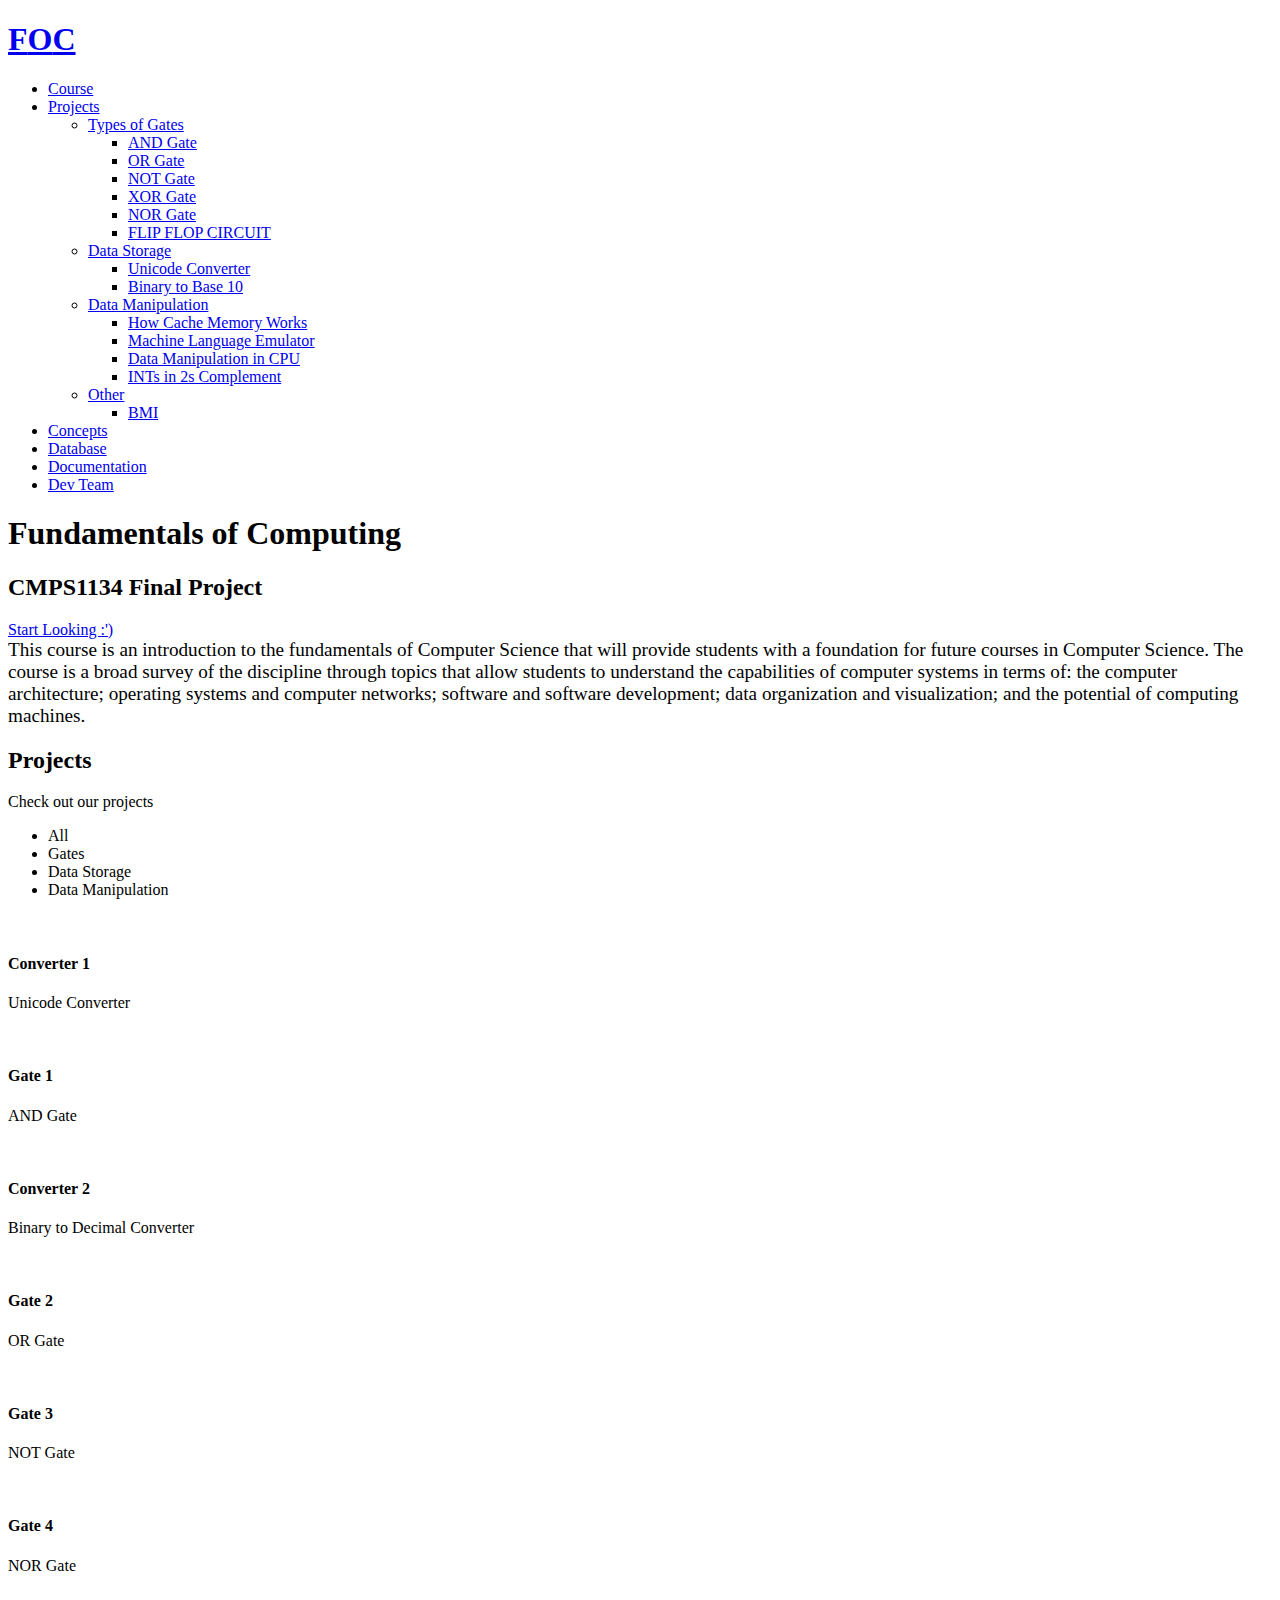
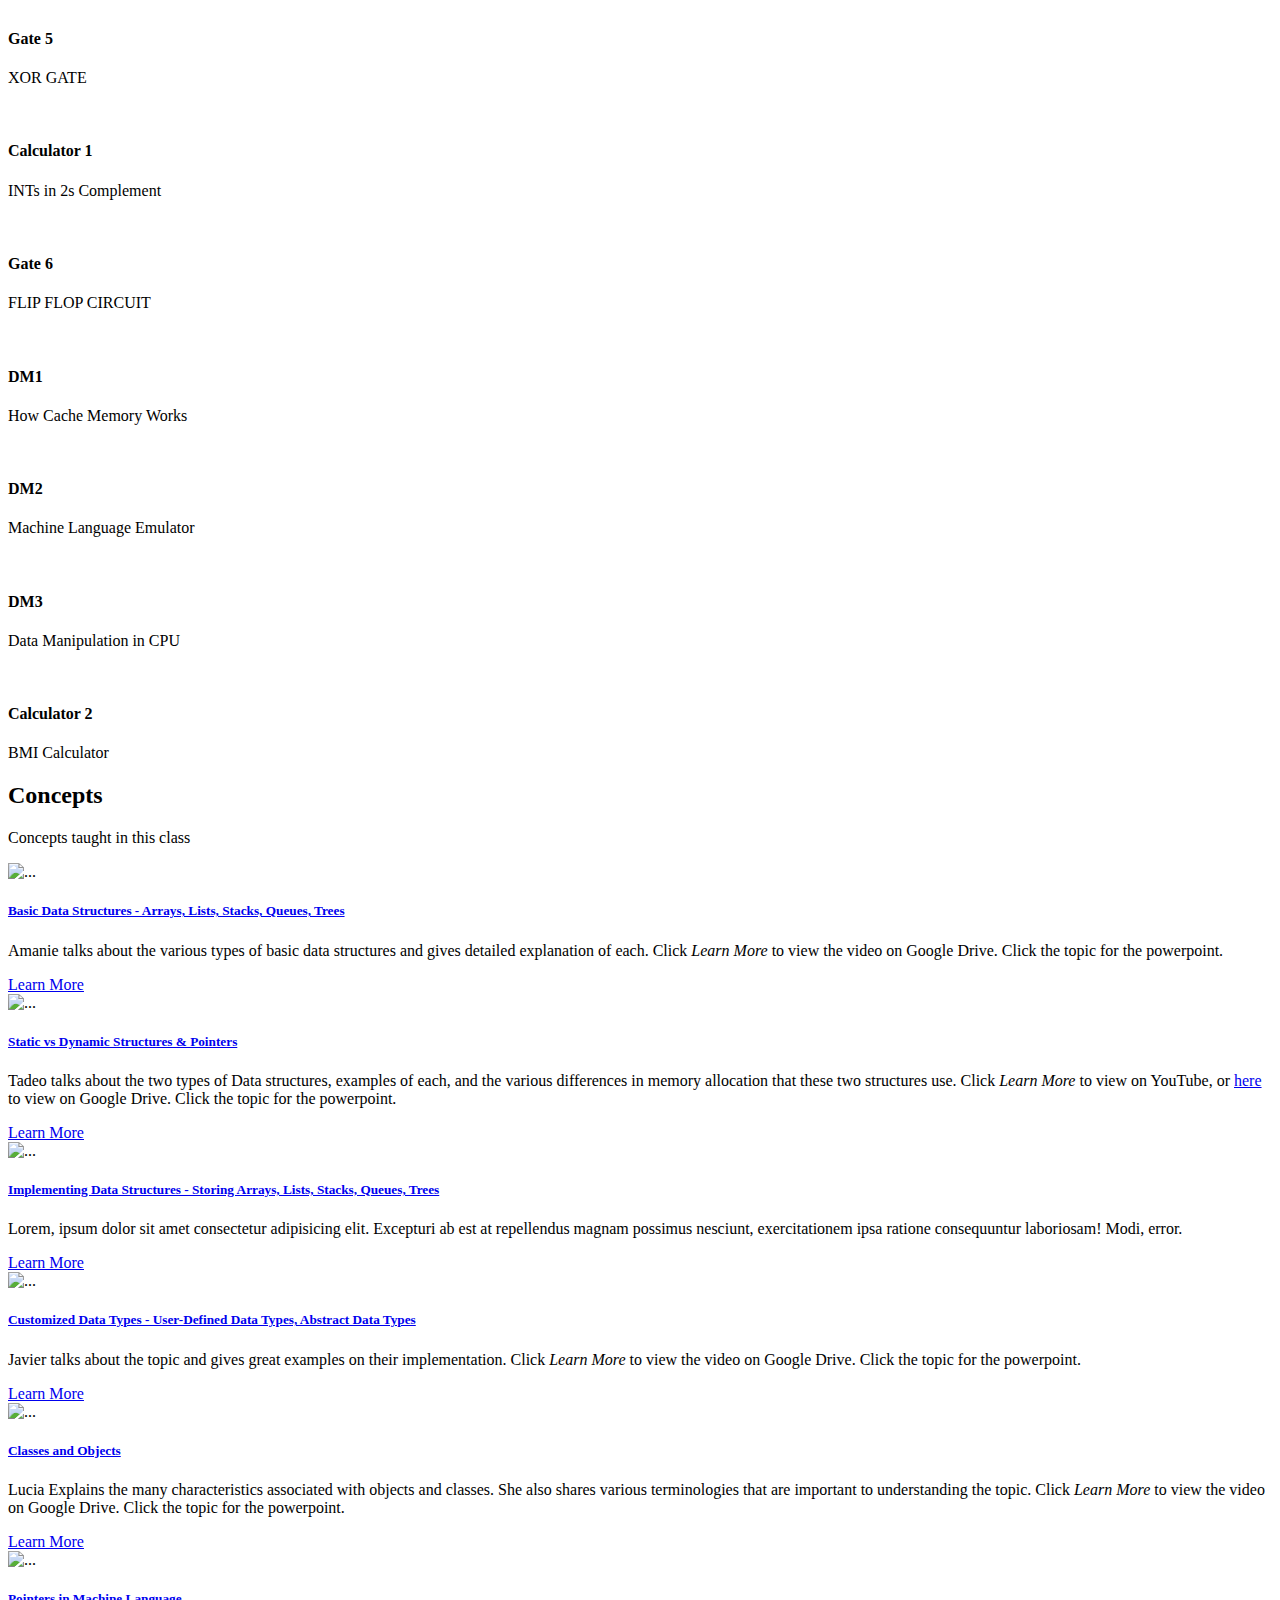
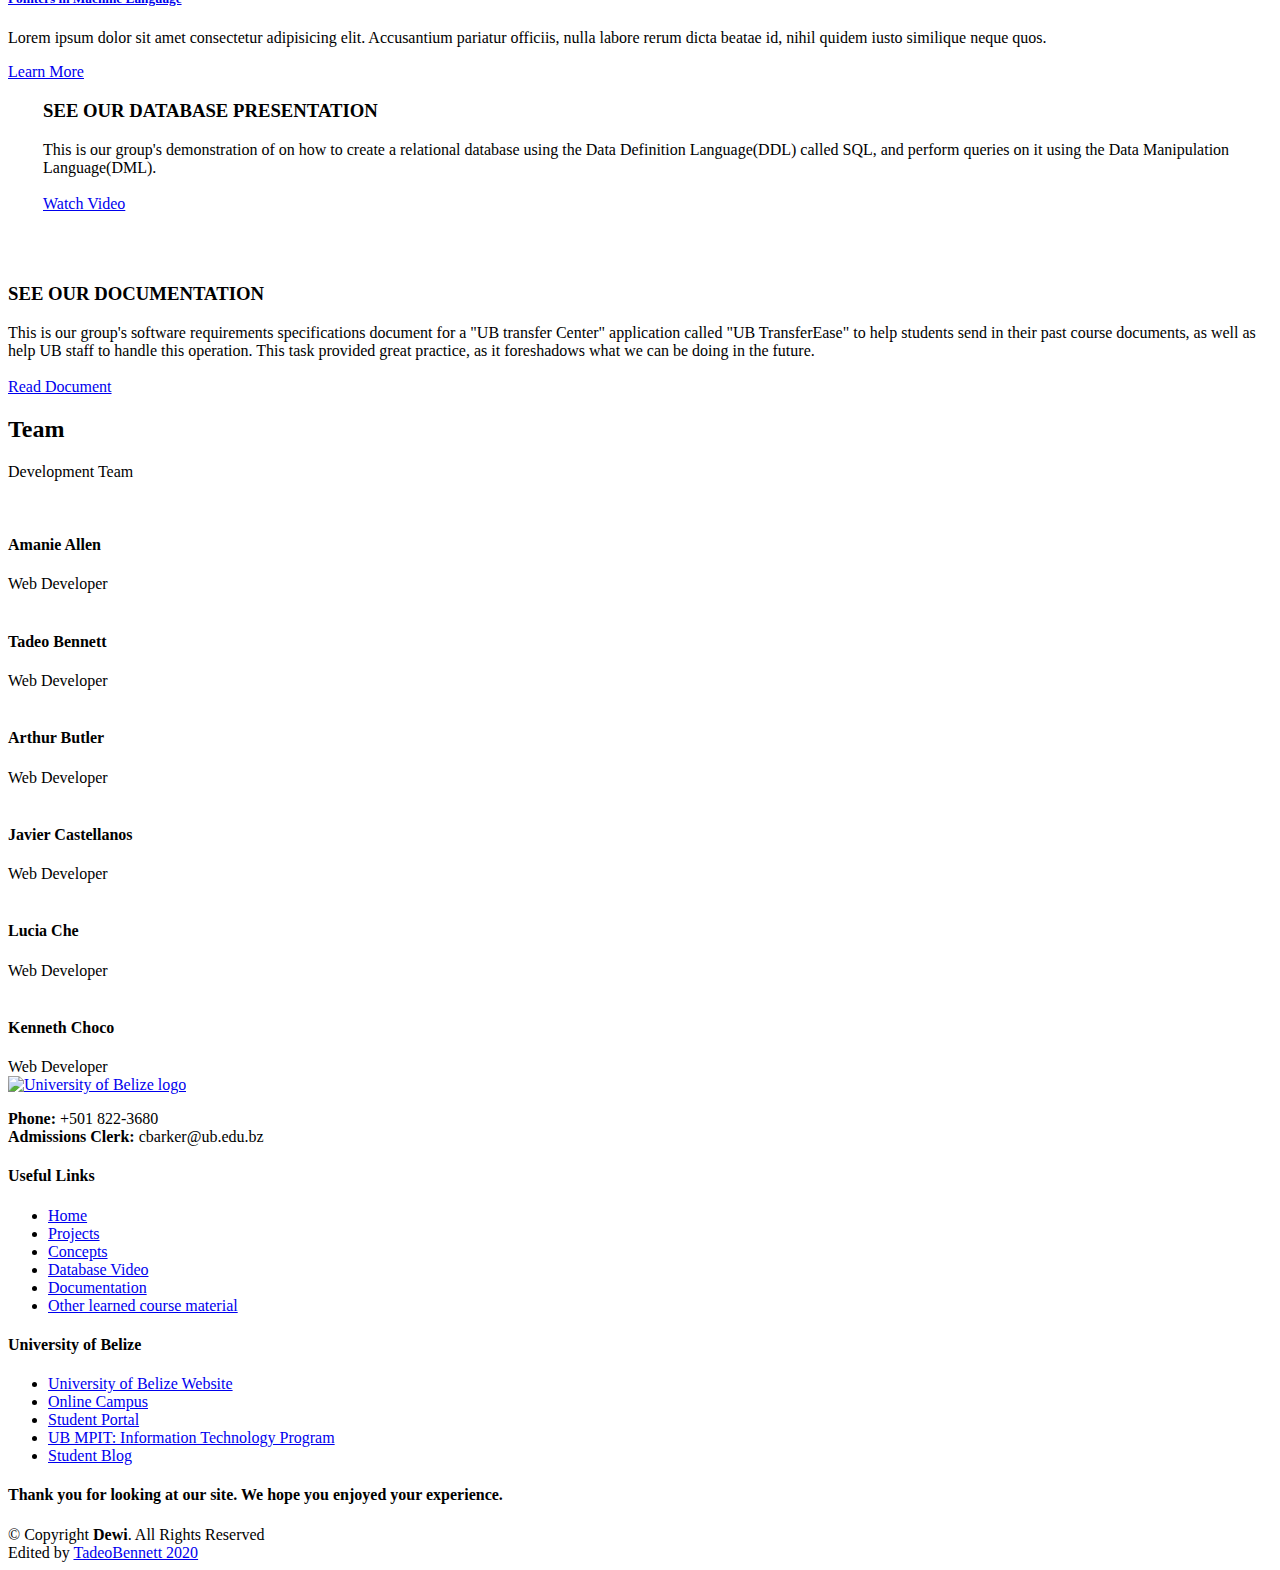
==== index.html @ c27056de "Add files via upload" ====
<!DOCTYPE html>
<html lang="en">

<head>
  <meta charset="utf-8">
  <meta content="width=device-width, initial-scale=1.0" name="viewport">

  <title>Fundamentals of Computing</title>
  <meta content="Author" name="Tadeo Bennett">
  <meta content="Fundamentals of Computing" name="school project">

  <!-- Favicons -->
  <link href="assets/img/favicon.png" rel="icon">
  <link href="assets/img/apple-touch-icon.png" rel="apple-touch-icon">

  <!-- Google Fonts -->
  <link
    href="https://fonts.googleapis.com/css?family=Open+Sans:300,300i,400,400i,600,600i,700,700i|Raleway:300,300i,400,400i,500,500i,600,600i,700,700i|Poppins:300,300i,400,400i,500,500i,600,600i,700,700i"
    rel="stylesheet">

  <!-- Vendor CSS Files -->
  <link href="assets/vendor/aos/aos.css" rel="stylesheet">
  <link href="assets/vendor/bootstrap/css/bootstrap.min.css" rel="stylesheet">
  <link href="assets/vendor/bootstrap-icons/bootstrap-icons.css" rel="stylesheet">
  <link href="assets/vendor/boxicons/css/boxicons.min.css" rel="stylesheet">
  <link href="assets/vendor/glightbox/css/glightbox.min.css" rel="stylesheet">
  <link href="assets/vendor/remixicon/remixicon.css" rel="stylesheet">
  <link href="assets/vendor/swiper/swiper-bundle.min.css" rel="stylesheet">

  <!-- Template Main CSS File -->
  <link href="assets/css/style.css" rel="stylesheet">

  <!-- =======================================================
  * Template Name: Dewi - v4.3.0
  * Template URL: https://bootstrapmade.com/dewi-free-multi-purpose-html-template/
  * Author: BootstrapMade.com
  * License: https://bootstrapmade.com/license/
  ======================================================== -->

  <style>
    html {
      scroll-behavior: smooth;
    }

    @media (max-width: 400px) {
      #hero div.d-flex {
        flex-direction: column;
      }

      #hero a>span {
        padding: 20px;
      }
    }
  </style>
</head>

<body>

  <!-- ======= Header ======= -->
  <header id="header" class="fixed-top ">
    <div class="container d-flex align-items-center justify-content-between">

      <h1 class="logo"><a href="index.html">F<span>O</span>C</a></h1>
      <!-- Uncomment below if you prefer to use an image logo -->
      <!-- <a href="index.html" class="logo"><img src="assets/img/logo.png" alt="" class="img-fluid"></a>-->

      <nav id="navbar" class="navbar">
        <ul>
          <!-- first normal nav link -->
          <li><a class="nav-link scrollto active" href="#hero">Course</a></li>

          <!-- Main Drop down link -->
          <li class="dropdown"><a href="#projects"><span>Projects</span> <i class="bi bi-chevron-down"></i></a>
            <ul>
              <!-- First Dropdown -->
              <li class="dropdown"><a href="#"><span>Types of Gates</span> <i class="bi bi-chevron-right"></i></a>
                <ul>
                  <li><a href="./projects/gates/and.html">AND Gate</a></li>
                  <li><a href="./projects/gates/or.html">OR Gate</a></li>
                  <li><a href="./projects/gates/not.html">NOT Gate</a></li>
                  <li><a href="./projects/gates/xor.html">XOR Gate</a></li>
                  <li><a href="./projects/gates/nor.html">NOR Gate</a></li>
                  <li><a href="./projects/gates/flipflopcircuit.html">FLIP FLOP CIRCUIT</a></li>
                </ul>
              </li>

              <!-- Second dropdown -->
              <li class="dropdown"><a href="#"><span>Data Storage</span> <i class="bi bi-chevron-right"></i></a>
                <ul>
                  <li><a href="./projects/Data Storage/unicode.html">Unicode Converter</a></li>
                  <li><a href="./projects/Data Storage/bin2dec.html">Binary to Base 10</a></li>
                </ul>
              </li>

              <!-- Third dropdown -->
              <li class="dropdown"><a href="#"><span>Data Manipulation</span> <i class="bi bi-chevron-right"></i></a>
                <ul>
                  <li><a href="./projects/Data Manipulation/cachememory.html">How Cache Memory Works</a></li>
                  <li><a href="./projects/Data Manipulation/mle.html">Machine Language Emulator</a></li>
                  <li><a href="./projects/Data Manipulation/dmincpu.html">Data Manipulation in CPU</a></li>
                  <li><a href="./projects/Data Manipulation/2scomplement.html">INTs in 2s Complement</a></li>
                </ul>
              </li>

              <!-- Fourth dropdown -->
              <li class="dropdown"><a href="#"><span>Other</span> <i class="bi bi-chevron-right"></i></a>
                <ul>
                  <li><a href="./projects/other/bmi.html">BMI</a></li>
                </ul>
              </li>


              <!-- Example of 1st level drop down link -->
              <!-- <li><a href="#">Data Storage</a></li> -->
            </ul>
          </li>
          <!-- End of Main drop down link -->

          <!-- normal nav link -->
          <li><a class="nav-link scrollto" href="#concepts">Concepts</a></li>
          <li><a class="nav-link scrollto" href="#database">Database</a></li>
          <li><a class="nav-link scrollto" href="#docs">Documentation</a></li>
          <li><a class="nav-link scrollto" href="#devteam">Dev Team</a></li>
          <!-- end of normal nav links -->
        </ul>
        <i class="bi bi-list mobile-nav-toggle"></i>
      </nav><!-- .navbar -->
    </div>
  </header><!-- End Header -->

  <!-- ======= Hero Section ======= -->
  <section id="hero">
    <div class="hero-container" data-aos="fade-up" data-aos-delay="150">
      <h1>Fundamentals of Computing</h1>
      <h2>CMPS1134 Final Project</h2>
      <div class="d-flex">
        <a href="#projects" class="btn-get-started scrollto">Start Looking :')</a>
        <!-- <a href="" class="glightbox btn-watch-video"><i
            class="bi bi-play-circle"></i><span>Watch Video</span></a> -->
      </div>
    </div>
  </section><!-- End Hero -->

  <main id="main">

    <section class="text-center">
      <div class="container" data-aos="fade-up" style="font-size: larger;">
        This course is an introduction to the fundamentals of Computer Science that will provide students with a foundation for future courses in Computer Science. The course is a broad survey of the discipline through topics that allow students to understand the capabilities of computer systems in terms of: the computer architecture; operating systems and computer networks; software and software development; data organization and visualization; and the potential of computing machines.
      </div>
    </section>

    <!-- ======= Portfolio/Projects Section ======= -->
    <!-- Gates are filtered as card, converters are filtered as app, other filtered as web -->
    <section id="projects" class="portfolio">
      <div class="container" data-aos="fade-up">

        <div class="section-title">
          <h2>Projects</h2>
          <p>Check out our projects</p>
        </div>

        <div class="row" data-aos="fade-up" data-aos-delay="100">
          <div class="col-lg-12 d-flex justify-content-center">
            <ul id="portfolio-flters">
              <li data-filter="*" class="filter-active">All</li>
              <li data-filter=".filter-app">Gates</li>
              <li data-filter=".filter-card">Data Storage</li>
              <li data-filter=".filter-web">Data Manipulation</li>
            </ul>
          </div>
        </div>

        <div class="row portfolio-container" data-aos="fade-up" data-aos-delay="200">

          <div class="col-lg-4 col-md-6 portfolio-item filter-card">
            <img src="./assets/img/projects/other/unicode.png" class="img-fluid" alt="">
            <div class="portfolio-info">
              <h4>Converter 1</h4>
              <p>Unicode Converter</p>
              <!-- <a href="assets/img/portfolio/portfolio-1.jpg" data-gallery="portfolioGallery" class="portfolio-lightbox preview-link" title="App 1"><i class="bx bx-plus"></i></a> -->
              <a href="./projects/Data Storage/unicode.html" class="details-link" title="More Details"><i
                  class="bi bi-eye-fill"></i></a>
            </div>
          </div>

          <div class="col-lg-4 col-md-6 portfolio-item filter-app">
            <img src="./assets/img/projects/other/and.png" class="img-fluid" alt="">
            <div class="portfolio-info">
              <h4>Gate 1</h4>
              <p>AND Gate</p>
              <!-- <a href="assets/img/portfolio/portfolio-4.jpg" data-gallery="portfolioGallery" class="portfolio-lightbox preview-link" title="Card 2"><i class="bx bx-plus"></i></a> -->
              <a href="./projects/gates/and.html" class="details-link" title="More Details"><i
                  class="bi bi-eye-fill"></i></a>
            </div>
          </div>

          <div class="col-lg-4 col-md-6 portfolio-item filter-card">
            <img src="./assets/img/projects/other/binary-to-decimal.jpg" class="img-fluid" alt="">
            <div class="portfolio-info">
              <h4>Converter 2</h4>
              <p>Binary to Decimal Converter</p>
              <!-- <a href="assets/img/portfolio/portfolio-3.jpg" data-gallery="portfolioGallery" class="portfolio-lightbox preview-link" title="App 2"><i class="bx bx-plus"></i></a> -->
              <a href="./projects/Data Storage/bin2dec.html" class="details-link" title="More Details"><i
                  class="bi bi-eye-fill"></i></a>
            </div>
          </div>

          <div class="col-lg-4 col-md-6 portfolio-item filter-app">
            <img src="./assets/img/projects/other/or.jpg" class="img-fluid" alt="">
            <div class="portfolio-info">
              <h4>Gate 2</h4>
              <p>OR Gate</p>
              <!-- <a href="assets/img/portfolio/portfolio-4.jpg" data-gallery="portfolioGallery" class="portfolio-lightbox preview-link" title="Card 2"><i class="bx bx-plus"></i></a> -->
              <a href="./projects/gates/or.html" class="details-link" title="More Details"><i
                  class="bi bi-eye-fill"></i></a>
            </div>
          </div>

          <div class="col-lg-4 col-md-6 portfolio-item filter-app">
            <img src="./assets/img/projects/other/not.png" class="img-fluid" alt="">
            <div class="portfolio-info">
              <h4>Gate 3</h4>
              <p>NOT Gate</p>
              <!-- <a href="assets/img/portfolio/portfolio-4.jpg" data-gallery="portfolioGallery" class="portfolio-lightbox preview-link" title="Card 2"><i class="bx bx-plus"></i></a> -->
              <a href="./projects/gates/not.html" class="details-link" title="More Details"><i
                  class="bi bi-eye-fill"></i></a>
            </div>
          </div>

          <div class="col-lg-4 col-md-6 portfolio-item filter-app">
            <img src="./assets/img/projects/other/nor.png" class="img-fluid" alt="">
            <div class="portfolio-info">
              <h4>Gate 4</h4>
              <p>NOR Gate</p>
              <!-- <a href="assets/img/portfolio/portfolio-7.jpg" data-gallery="portfolioGallery" class="portfolio-lightbox preview-link" title="Card 1"><i class="bx bx-plus"></i></a> -->
              <a href="./projects/gates/nor.html" class="details-link" title="More Details"><i
                  class="bi bi-eye-fill"></i></a>
            </div>
          </div>

          <div class="col-lg-4 col-md-6 portfolio-item filter-app">
            <img src="./assets/img/projects/other/xor.jpg" class="img-fluid" alt="">
            <div class="portfolio-info">
              <h4>Gate 5</h4>
              <p>XOR GATE</p>
              <!-- <a href="assets/img/portfolio/portfolio-8.jpg" data-gallery="portfolioGallery" class="portfolio-lightbox preview-link" title="Card 3"><i class="bx bx-plus"></i></a> -->
              <a href="./projects/gates/xor.html" class="details-link" title="More Details"><i
                  class="bi bi-eye-fill"></i></a>
            </div>
          </div>

          <div class="col-lg-4 col-md-6 portfolio-item filter-card">
            <img src="./assets/img/projects/other/twoscomp.png" class="img-fluid" alt="">
            <div class="portfolio-info">
              <h4>Calculator 1</h4>
              <p>INTs in 2s Complement</p>
              <!-- <a href="assets/img/portfolio/portfolio-7.jpg" data-gallery="portfolioGallery" class="portfolio-lightbox preview-link" title="Card 1"><i class="bx bx-plus"></i></a> -->
              <a href="./projects/Data Manipulation/2scomplement.html" class="details-link" title="More Details"><i
                  class="bi bi-eye-fill"></i></a>
            </div>
          </div>

          <div class="col-lg-4 col-md-6 portfolio-item filter-app">
            <img src="./assets/img/projects/other/flipflop.PNG" class="img-fluid" alt="">
            <div class="portfolio-info">
              <h4>Gate 6</h4>
              <p>FLIP FLOP CIRCUIT</p>
              <!-- <a href="assets/img/portfolio/portfolio-8.jpg" data-gallery="portfolioGallery" class="portfolio-lightbox preview-link" title="Card 3"><i class="bx bx-plus"></i></a> -->
              <a href="./projects/gates/flipflopcircuit.html" class="details-link" title="More Details"><i
                  class="bi bi-eye-fill"></i></a>
            </div>
          </div>

          <div class="col-lg-4 col-md-6 portfolio-item filter-web">
            <img src="./assets/img/projects/other/cachememory.jpg" class="img-fluid" alt="">
            <div class="portfolio-info">
              <h4>DM1</h4>
              <p>How Cache Memory Works</p>
              <!-- <a href="assets/img/portfolio/portfolio-8.jpg" data-gallery="portfolioGallery" class="portfolio-lightbox preview-link" title="Card 3"><i class="bx bx-plus"></i></a> -->
              <a href="./projects/Data Manipulation/cachememory.html" class="details-link" title="More Details"><i
                  class="bi bi-eye-fill"></i></a>
            </div>
          </div>

          <div class="col-lg-4 col-md-6 portfolio-item filter-web">
            <img src="./assets/img/projects/other/mle.gif" class="img-fluid" alt="">
            <div class="portfolio-info">
              <h4>DM2</h4>
              <p>Machine Language Emulator</p>
              <!-- <a href="assets/img/portfolio/portfolio-8.jpg" data-gallery="portfolioGallery" class="portfolio-lightbox preview-link" title="Card 3"><i class="bx bx-plus"></i></a> -->
              <a href="./projects/Data Manipulation/mle.html" class="details-link" title="More Details"><i
                  class="bi bi-eye-fill"></i></a>
            </div>
          </div>

          <div class="col-lg-4 col-md-6 portfolio-item filter-web">
            <img src="./assets/img/projects/other/data-manipulation.jpg" class="img-fluid" alt="">
            <div class="portfolio-info">
              <h4>DM3</h4>
              <p>Data Manipulation in CPU</p>
              <!-- <a href="assets/img/portfolio/portfolio-8.jpg" data-gallery="portfolioGallery" class="portfolio-lightbox preview-link" title="Card 3"><i class="bx bx-plus"></i></a> -->
              <a href="./projects/Data Manipulation/dmincpu.html" class="details-link" title="More Details"><i
                  class="bi bi-eye-fill"></i></a>
            </div>
          </div>

          <div class="col-lg-4 col-md-6 portfolio-item filter-web">
            <img src="./assets/img/projects/other/bmi.jpg" class="img-fluid" alt="">
            <div class="portfolio-info">
              <h4>Calculator 2</h4>
              <p>BMI Calculator<p>
                <!-- <a href="assets/img/portfolio/portfolio-8.jpg" data-gallery="portfolioGallery" class="portfolio-lightbox preview-link" title="Card 3"><i class="bx bx-plus"></i></a> -->
                <a href="./projects/other/bmi.html" class="details-link" title="More Details"><i
                    class="bi bi-eye-fill"></i></a>
            </div>
          </div>



        </div>
      </div>
    </section><!-- End Portfolio/Projects Section -->






    <!-- ======= About Boxes/Concepts Section ======= -->
    <section id="concepts" class="about-boxes">
      <div class="container" data-aos="fade-up">
        <div class="section-title">
          <h2>Concepts</h2>
          <p>Concepts taught in this class</p>
        </div>
        <div class="row">

          <div class="col-lg-4 col-md-6 d-flex align-items-stretch" data-aos="fade-up" data-aos-delay="200">
            <div class="card">
              <img src="assets/img/concepts/concept1.jpg" class="card-img-top" alt="...">
              <div class="card-icon">
                <i class="bi bi-cpu"></i>
              </div>
              <div class="card-body">
                <h5 class="card-title"><a
                    href="https://docs.google.com/presentation/d/1wSepNl1xxP7k6uO9N_6wisMuSWKG9IBdBklT_4gtvoY/edit?usp=sharing"
                    target="_blank">Basic Data Structures - Arrays, Lists, Stacks, Queues, Trees</a></h5>
                <p class="card-text">Amanie talks about the various types of basic data structures and gives detailed explanation of each. Click <i>Learn More</i> to view the video on Google Drive. Click the topic for the powerpoint. </p>
                <a href="https://drive.google.com/file/d/1WSDxyaMfGiKgOmWhuAwV-CiSwqcdI9YP/view?usp=sharing" target="_blank">Learn More</a>
              </div>
            </div>
          </div>

          <div class="col-lg-4 col-md-6 d-flex align-items-stretch" data-aos="fade-up" data-aos-delay="100">
            <div class="card">
              <img src="assets/img/concepts/concept2.jpg" class="card-img-top" alt="...">
              <div class="card-icon">
                <i class="bi bi-cpu-fill"></i>
              </div>
              <div class="card-body">
                <h5 class="card-title"><a href="https://docs.google.com/presentation/d/17fmJ986QsvLoAv_D0j0AqiR0T8kHr7wSppS6KnVgIAA/edit?usp=sharing" target="_blank">Static vs Dynamic Structures & Pointers</a></h5>
                <p class="card-text">Tadeo talks about the two types of Data structures, examples of each, and the various differences
                  in memory allocation that these two structures use. Click <i>Learn More</i> to view on YouTube,
                  or <a href="https://drive.google.com/file/d/12EfCgnfMJz61nQt0QD5IeKjXjHrvpwbv/view?usp=sharing"
                    target="_blank">here</a> to view on Google Drive. Click the topic for the powerpoint.</p>
                <a href="https://youtu.be/GxWiuOogYwU" target="_blank">Learn More</a>                
              </div>
            </div>
          </div>

          <div class="col-lg-4 col-md-6 d-flex align-items-stretch" data-aos="fade-up" data-aos-delay="300">
            <div class="card">
              <img src="assets/img/concepts/concept3.jpg" class="card-img-top" alt="...">
              <div class="card-icon">
                <i class="bi bi-cpu"></i>
              </div>
              <div class="card-body">
                <h5 class="card-title"><a href="#">Implementing Data Structures - Storing Arrays, Lists, Stacks, Queues,
                    Trees</a></h5>
                <p class="card-text">Lorem, ipsum dolor sit amet consectetur adipisicing elit. Excepturi ab est at
                  repellendus magnam possimus nesciunt, exercitationem ipsa ratione consequuntur laboriosam! Modi,
                  error.</p>
                <a href="#">Learn More</a>
              </div>
            </div>
          </div>

          <div class="col-lg-4 col-md-6 d-flex align-items-stretch" data-aos="fade-up" data-aos-delay="200">
            <div class="card">
              <img src="assets/img/concepts/concept4.jpg" class="card-img-top" alt="...">
              <div class="card-icon">
                <i class="bi bi-cpu-fill"></i>
              </div>
              <div class="card-body">
                <h5 class="card-title"><a href="https://docs.google.com/presentation/d/1xnpgvdO7JWV8NbHiRIGKnHi3ej0WWc1rrrj2hKKARu0/edit#slide=id.p" target="_blank">Customized Data Types - User-Defined Data Types, Abstract Data
                    Types</a></h5>
                <p class="card-text">Javier talks about the topic and gives great examples on their implementation. Click <i>Learn More</i> to view the video on Google Drive. Click the topic for the powerpoint.</p>
                <a href="https://drive.google.com/file/d/18B1mSCNCFHmXXIf4YxHSyZ7u4WE3UXLG/view" target="_blank">Learn More</a>
              </div>
            </div>
          </div>

          <div class="col-lg-4 col-md-6 d-flex align-items-stretch" data-aos="fade-up" data-aos-delay="300">
            <div class="card">
              <img src="assets/img/concepts/concept5.jpg" class="card-img-top" alt="...">
              <div class="card-icon">
                <i class="bi bi-cpu"></i>
              </div>
              <div class="card-body">
                <h5 class="card-title"><a href="https://docs.google.com/presentation/d/1xK7sqaRClZ0OMmjoMIhPIFoKW4TG3T6l/edit#slide=id.p1"  target="_blank">Classes and Objects</a></h5>
                <p class="card-text">Lucia Explains the many characteristics associated with objects and classes. She also shares various terminologies that are important to understanding the topic. Click <i>Learn More</i> to view the video on Google Drive. Click the topic for the powerpoint.</p>
                <a href="https://drive.google.com/file/d/19qREFAndEkMk1fC1JW8C9xLOzrmYdyGM/view?ts=61958cb6" target="_blank">Learn More</a>
              </div>
            </div>
          </div>

          <div class="col-lg-4 col-md-6 d-flex align-items-stretch" data-aos="fade-up" data-aos-delay="300">
            <div class="card">
              <img src="assets/img/concepts/concept6.jpg" class="card-img-top" alt="...">
              <div class="card-icon">
                <i class="bi bi-cpu-fill"></i>
              </div>
              <div class="card-body">
                <h5 class="card-title"><a href="#">Pointers in Machine Language</a></h5>
                <p class="card-text">Lorem ipsum dolor sit amet consectetur adipisicing elit. Accusantium pariatur
                  officiis, nulla labore rerum dicta beatae id, nihil quidem iusto similique neque quos.</p>
                <a href="#">Learn More</a>
              </div>
            </div>
          </div>

        </div>
      </div>
    </section><!-- End About Boxes/Concepts Section -->





    <!-- ======= Features/Database Section ======= -->
    <section class="about" id="database">
      <div class="container" data-aos="fade-up">
        <div class="row">
          <div class="col-lg-6 pt-3 pt-lg-0 content" style="padding-left: 35px;">
            <h3 class="pt-3">SEE OUR DATABASE PRESENTATION</h3>
            <p class="fst-italic mb-3">
              This is our group's demonstration of on how to create a relational database using the Data Definition Language(DDL) called SQL, and perform queries on it using the Data Manipulation Language(DML).
              </br>
              </br>
              <a href="https://drive.google.com/file/d/1CLorI6j-kJaDeRPNnWN-oUDkL-Laadjl/view?usp=sharing" target="_blank">Watch Video</a>
            </p>
          </div>
          <div class="col-lg-6 video-box align-self-baseline" data-aos="zoom-in" data-aos-delay="100">
            <img src="assets/img/database.jpg" class="img-fluid" alt="">
            <a href="https://youtu.be/qP3z-v8hNmI" class="glightbox play-btn mb-4"></a>
          </div>
        </div>
      </div>
    </section><!-- End Features/Database Section -->




    <!-- Documentation Section -->
    <section class="about" id="docs">
      <div class="container" data-aos="fade-up">
        <div class="row">
          <div class="col-lg-6 video-box align-self-baseline" data-aos="zoom-in" data-aos-delay="100">
            <img src="assets/img/document.jpg" class="img-fluid" alt="">
            <a href="https://docs.google.com/document/d/1deHawmdzjVb5zmUEUMmaObGh2ObW3nFZ/edit?usp=sharing&ouid=107519002508770128200&rtpof=true&sd=true" class="glightbox play-btn mb-4" target="_blank"></a>
          </div>

          <div class="col-lg-6 pt-3 pt-lg-0 content">
            <h3 class="pt-3">SEE OUR DOCUMENTATION</h3>
            <p class="fst-italic">
              This is our group's software requirements specifications document for a "UB transfer Center" application called "UB TransferEase" to help students send in their past course documents, as well as help UB staff to handle this operation. This task provided great practice, as it foreshadows what we can be doing in the future.
              <br>
              <br>
              <a href="https://docs.google.com/document/d/1deHawmdzjVb5zmUEUMmaObGh2ObW3nFZ/edit?usp=sharing&ouid=107519002508770128200&rtpof=true&sd=true"
                target="_blank">Read Document</a>
            </p>
          </div>
        </div>
      </div>
    </section><!-- End of Documentation Section -->





    <!-- ======= Team Section ======= -->
    <section id="devteam" class="team section-bg">
      <div class="container" data-aos="fade-up">

        <div class="section-title">
          <h2>Team</h2>
          <p>Development Team</p>
        </div>

        <div class="row">

          <div class="col-lg-4 col-md-6">
            <div class="member" data-aos="fade-up" data-aos-delay="100">
              <div class="pic"><img src="assets/img/team/amanie.jpg" class="img-fluid" alt=""></div>
              <div class="member-info">
                <h4>Amanie Allen</h4>
                <span>Web Developer</span>
                <div class="social">
                  <a href="https://amanie-allen.github.io/FinalProject/#project" target="_blank"><i class="bi bi-link-45deg"></i></a>
                </div>
              </div>
            </div>
          </div>

          <div class="col-lg-4 col-md-6" data-aos="fade-up" data-aos-delay="200">
            <div class="member">
              <div class="pic"><img src="assets/img/team/me.png" class="img-fluid" alt=""></div>
              <div class="member-info">
                <h4>Tadeo Bennett</h4>
                <span>Web Developer</span>
                <div class="social">
                  <a href="https://tadeobennett.github.io/CMPS1134personalproject/" target="_blank"><i class="bi bi-link-45deg"></i></a>
                </div>
              </div>
            </div>
          </div>

          <div class="col-lg-4 col-md-6" data-aos="fade-up" data-aos-delay="300">
            <div class="member">
              <div class="pic"><img src="assets/img/team/team-3.jpg" class="img-fluid" alt=""></div>
              <div class="member-info">
                <h4>Arthur Butler</h4>
                <span>Web Developer</span>
                <div class="social">
                  <a href=""><i class="bi bi-link-45deg"></i></a>
                </div>
              </div>
            </div>
          </div>

          <div class="col-lg-4 col-md-6">
            <div class="member" data-aos="fade-up" data-aos-delay="100">
              <div class="pic"><img src="assets/img/team/team-1.jpg" class="img-fluid" alt=""></div>
              <div class="member-info">
                <h4>Javier Castellanos</h4>
                <span>Web Developer</span>
                <div class="social">
                  <a href="https://breadxcrumbs.github.io/finalproject/finalproject/Course.html" target="_blank"><i class="bi bi-link-45deg"></i></a>
                </div>
              </div>
            </div>
          </div>

          <div class="col-lg-4 col-md-6" data-aos="fade-up" data-aos-delay="200">
            <div class="member">
              <div class="pic"><img src="assets/img/team/team-2.jpg" class="img-fluid" alt=""></div>
              <div class="member-info">
                <h4>Lucia Che</h4>
                <span>Web Developer</span>
                <div class="social">
                  <a href=""><i class="bi bi-link-45deg"></i></a>
                </div>
              </div>
            </div>
          </div>

          <div class="col-lg-4 col-md-6" data-aos="fade-up" data-aos-delay="300">
            <div class="member">
              <div class="pic"><img src="assets/img/team/team-3.jpg" class="img-fluid" alt=""></div>
              <div class="member-info">
                <h4>Kenneth Choco</h4>
                <span>Web Developer</span>
                <div class="social">
                  <a href=""><i class="bi bi-link-45deg"></i></a>
                </div>
              </div>
            </div>
          </div>

        </div>
      </div>
    </section><!-- End Team Section -->



  </main><!-- End #main -->

  <!-- ======= Footer ======= -->
  <footer id="footer">
    <div class="footer-top">
      <div class="container">
        <div class="row">

          <div class="col-lg-3 col-md-6">
            <div class="footer-info">
              <!-- <h3>Dewi</h3> -->
              <a href="https://www.ub.edu.bz/" target="_blank"><img src="./assets/img/UB-Logo.png"
                  alt="University of Belize logo" width="150"></a>

              <p>
                <strong>Phone:</strong> +501 822-3680<br>
                <strong>Admissions Clerk:</strong> cbarker@ub.edu.bz <br>
              </p>
              <div class="social-links mt-3">
                <a href="https://twitter.com/UBBZE" class="twitter" target="_blank"><i class="bx bxl-twitter"></i></a>
                <a href="https://www.facebook.com/UniversityOfBelize" class="facebook" target="_blank"><i
                    class="bx bxl-facebook"></i></a>
                <a href="https://www.instagram.com/explore/locations/495797932/university-of-belize-central-campus/"
                  class="instagram" target="_blank"><i class="bx bxl-instagram"></i></a>
                <a href="https://www.youtube.com/channel/UCJOSfQBGAGXQxdz7FHSY2UA" class="google-plus"
                  target="_blank"><i class="bx bxl-youtube"></i></a>
                <a href="https://www.linkedin.com/company-beta/437378/" class="linkedin" target="_blank"><i
                    class="bx bxl-linkedin"></i></a>
              </div>
            </div>
          </div>

          <div class="col-lg-2 col-md-6 footer-links">
            <h4>Useful Links</h4>
            <ul>
              <li><i class="bx bx-chevron-right"></i> <a href="#hero">Home</a></li>
              <li><i class="bx bx-chevron-right"></i> <a href="#projects">Projects</a></li>
              <li><i class="bx bx-chevron-right"></i> <a href="#concepts">Concepts</a></li>
              <li><i class="bx bx-chevron-right"></i> <a href="#database">Database Video</a></li>
              <li><i class="bx bx-chevron-right"></i> <a href="#docs">Documentation</a></li>
              <li><i class="bx bx-chevron-right"></i> <a href="#other">Other learned course material</a></li>
            </ul>
          </div>

          <div class="col-lg-3 col-md-6 footer-links">
            <h4>University of Belize</h4>
            <ul>
              <li><i class="bx bx-chevron-right"></i> <a href="https://www.ub.edu.bz/" target="_blank">University of
                  Belize Website</a></li>
              <li><i class="bx bx-chevron-right"></i> <a href="https://www.odlub.com/" target="_blank">Online Campus</a>
              </li>
              <li><i class="bx bx-chevron-right"></i> <a href="https://registration.ub.edu.bz/checkoutsignin.cfm"
                  target="_blank">Student Portal</a></li>
              <li><i class="bx bx-chevron-right"></i> <a href="https://doit.ub.edu.bz/" target="_blank">UB MPIT:
                  Information Technology Program</a></li>
              <li><i class="bx bx-chevron-right"></i> <a href="#" target="_blank">Student Blog</a></li>
            </ul>
          </div>

          <div class="col-lg-4 col-md-6">
            <h4>Thank you for looking at our site. We hope you enjoyed your experience.</h4>

          </div>

        </div>
      </div>
    </div>

    <div class="container">
      <div class="copyright">
        &copy; Copyright <strong><span>Dewi</span></strong>. All Rights Reserved
      </div>
      <div class="credits">
        <!-- All the links in the footer should remain intact. -->
        <!-- You can delete the links only if you purchased the pro version. -->
        <!-- Licensing information: https://bootstrapmade.com/license/ -->
        <!-- Purchase the pro version with working PHP/AJAX contact form: https://bootstrapmade.com/dewi-free-multi-purpose-html-template/ -->
        <!-- Designed by <a href="https://bootstrapmade.com/">BootstrapMade</a> -->
        Edited by <a href="https://bootstrapmade.com/">TadeoBennett 2020</a></a>
      </div>
    </div>
  </footer><!-- End Footer -->

  <div id="preloader"></div>
  <a href="#" class="back-to-top d-flex align-items-center justify-content-center"><i
      class="bi bi-arrow-up-short"></i></a>

  <!-- Vendor JS Files -->
  <script src="assets/vendor/aos/aos.js"></script>
  <script src="assets/vendor/bootstrap/js/bootstrap.bundle.min.js"></script>
  <script src="assets/vendor/glightbox/js/glightbox.min.js"></script>
  <script src="assets/vendor/isotope-layout/isotope.pkgd.min.js"></script>
  <script src="assets/vendor/php-email-form/validate.js"></script>
  <script src="assets/vendor/purecounter/purecounter.js"></script>
  <script src="assets/vendor/swiper/swiper-bundle.min.js"></script>

  <!-- Template Main JS File -->
  <script src="assets/js/main.js"></script>


</body>

</html>
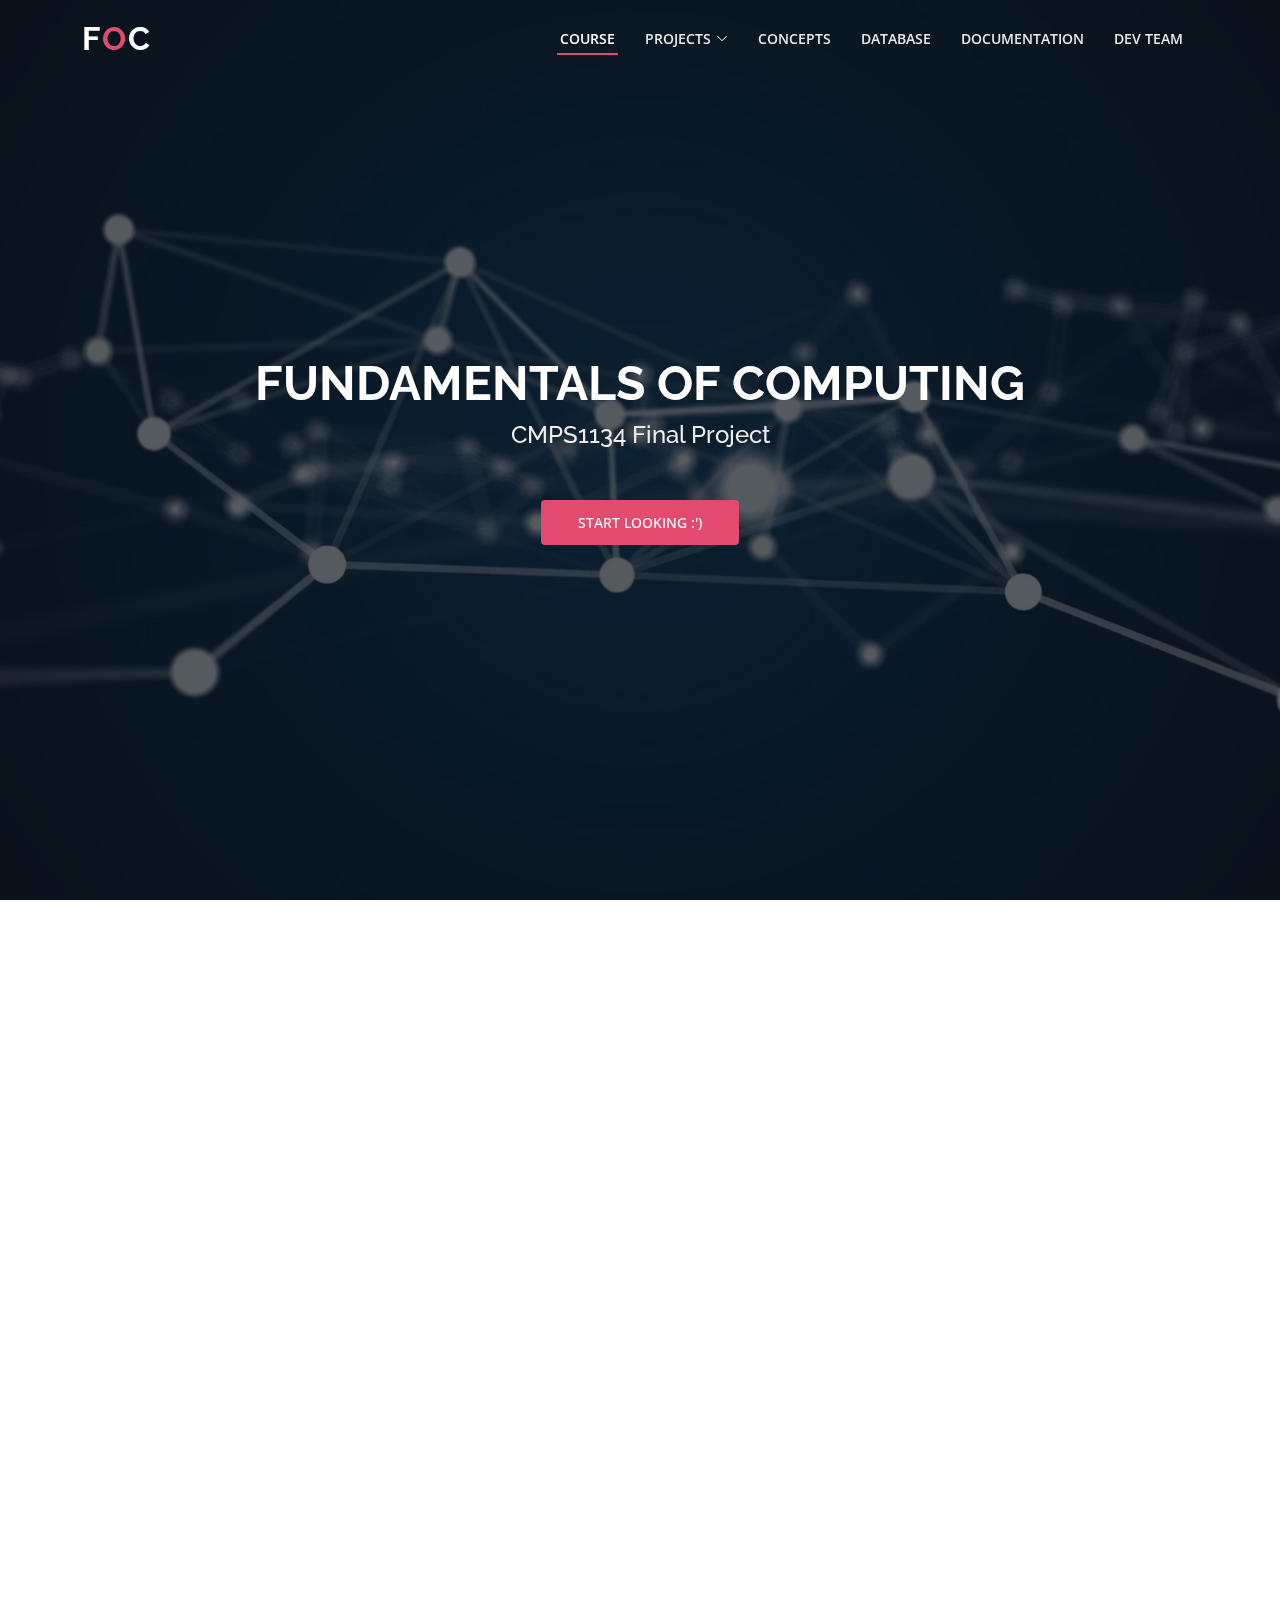
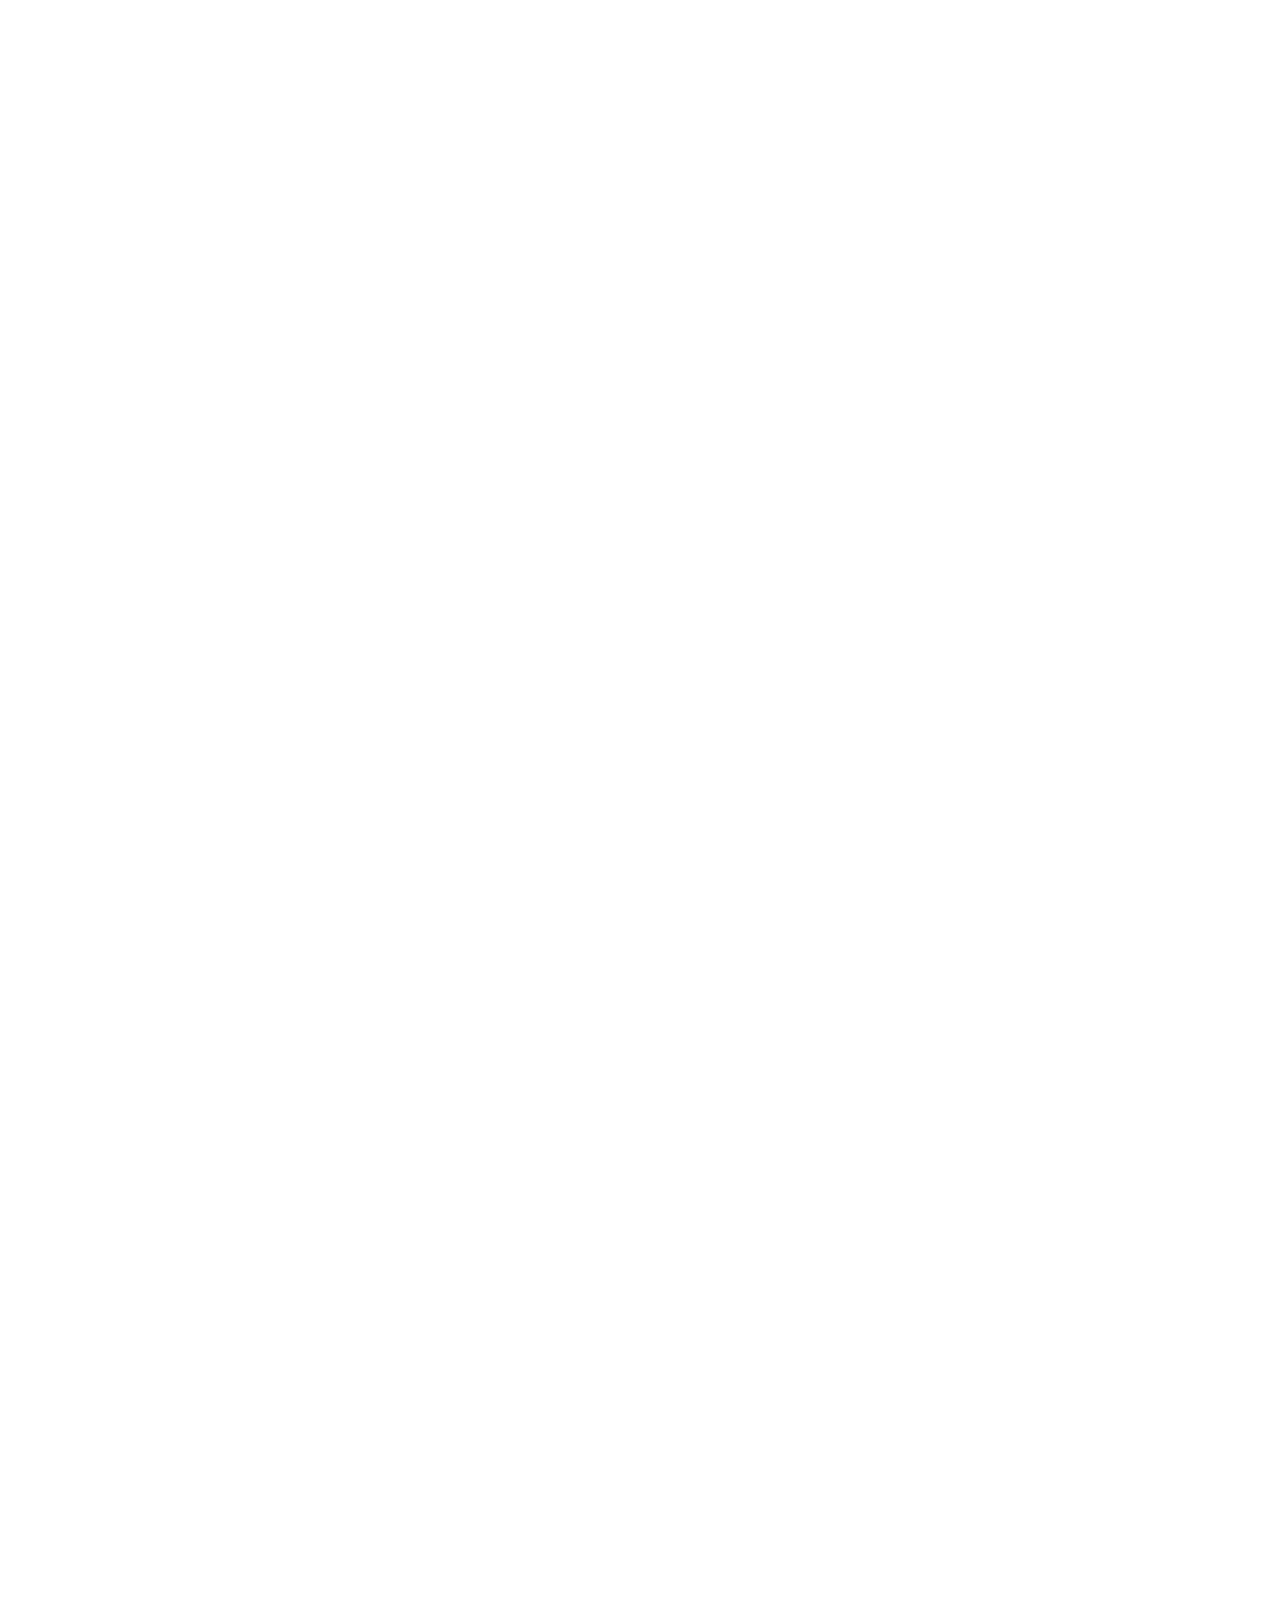
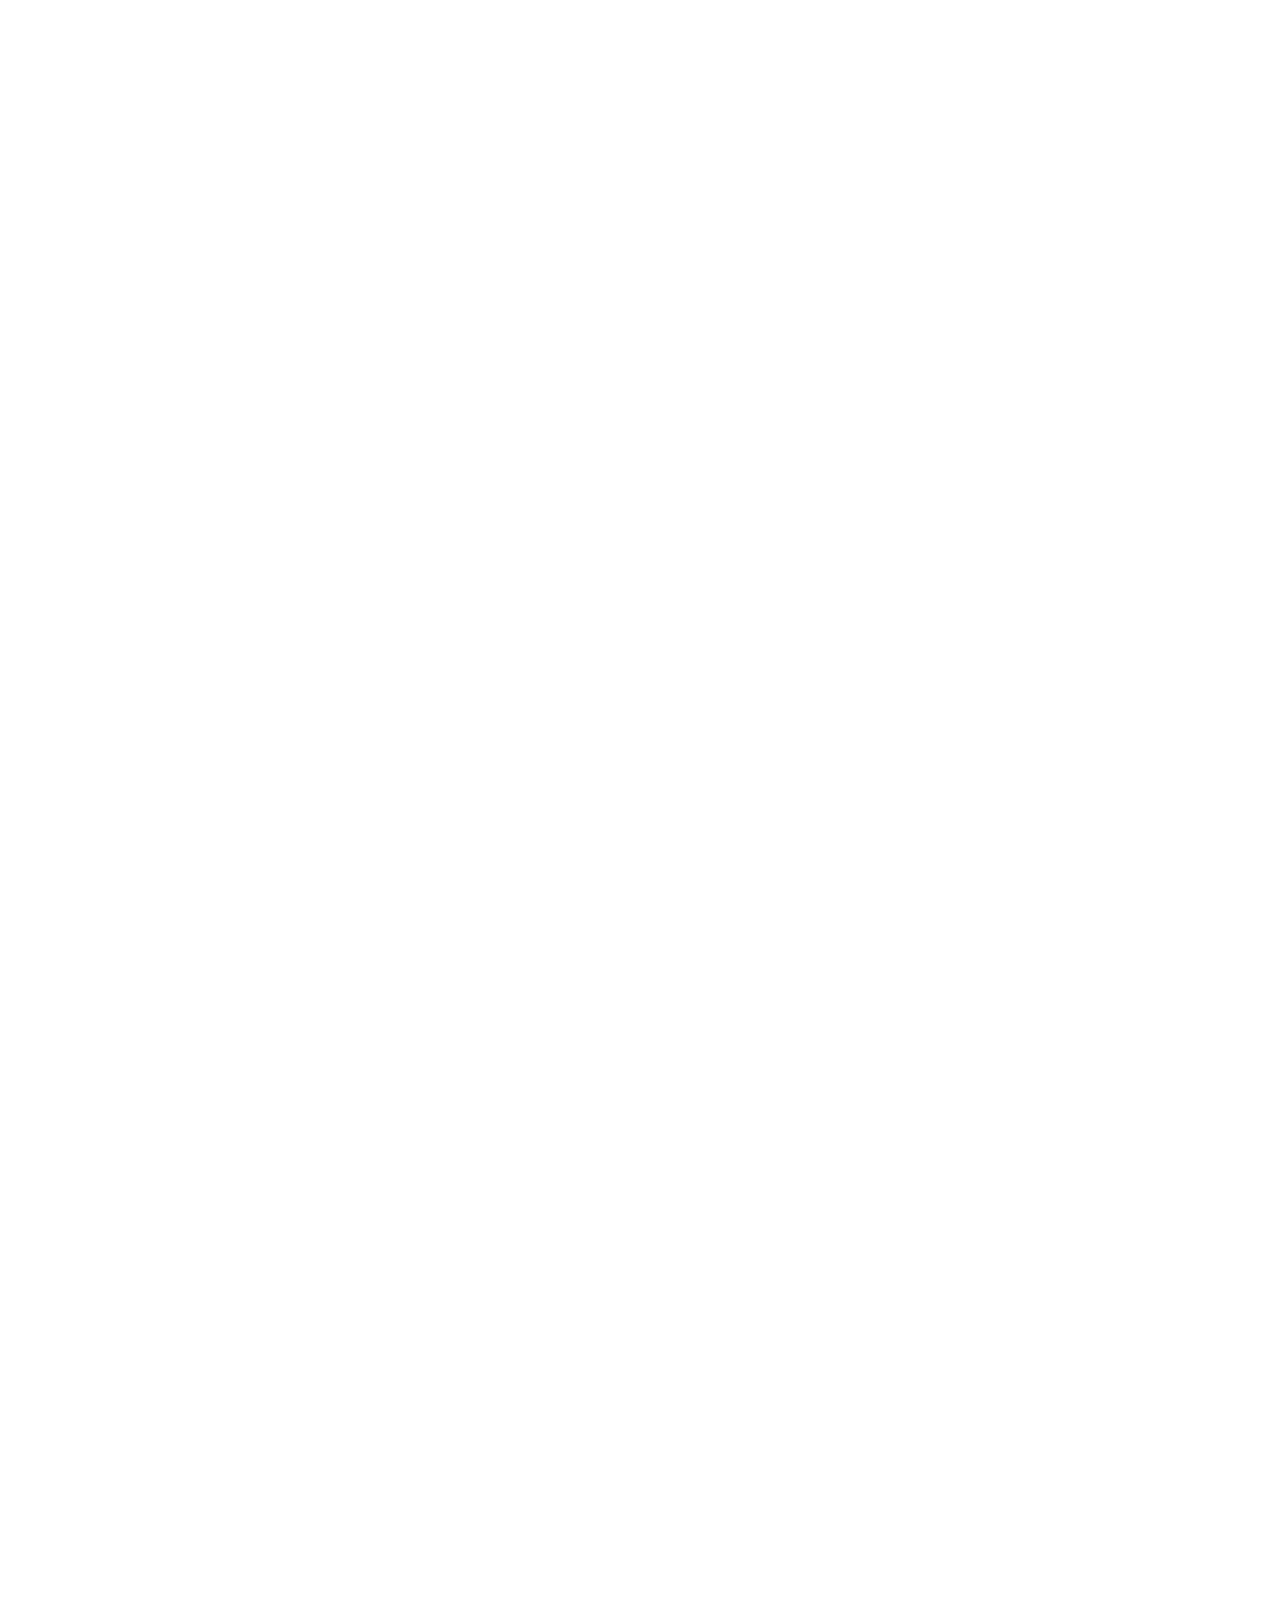
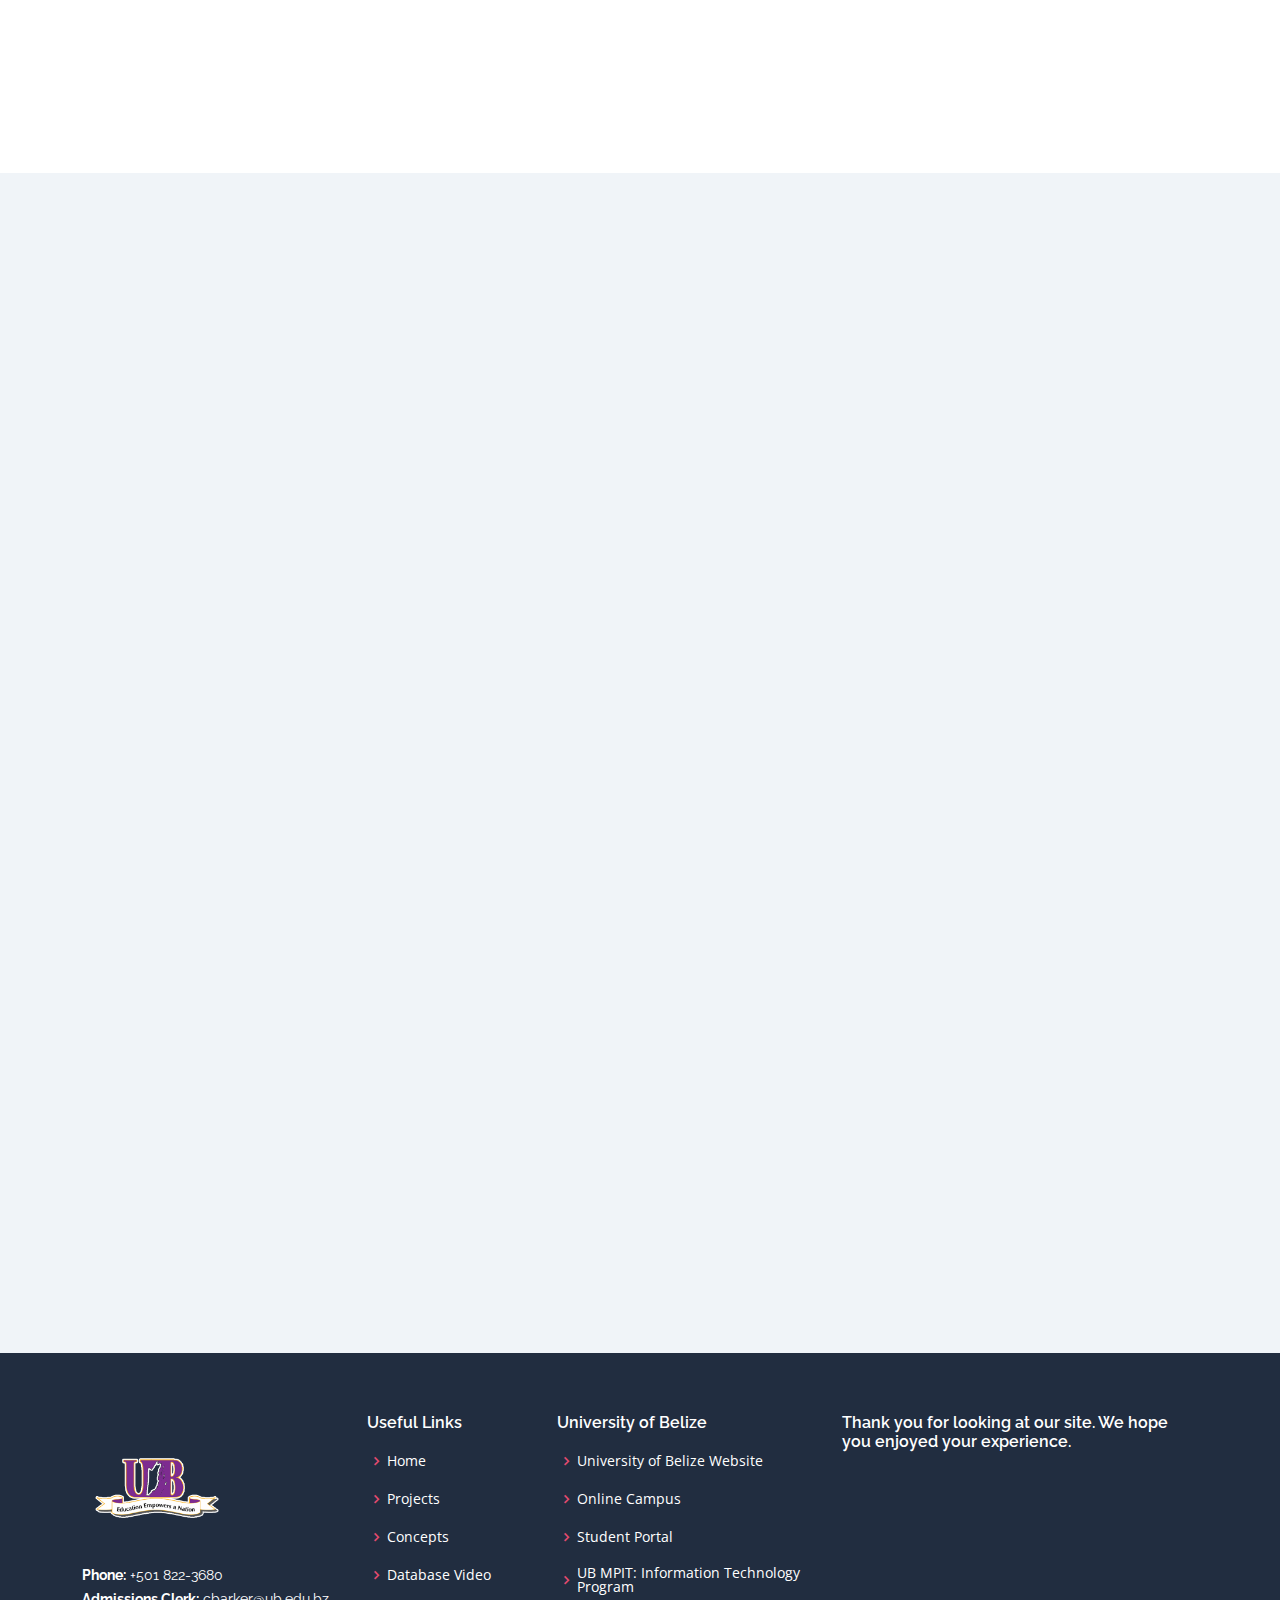
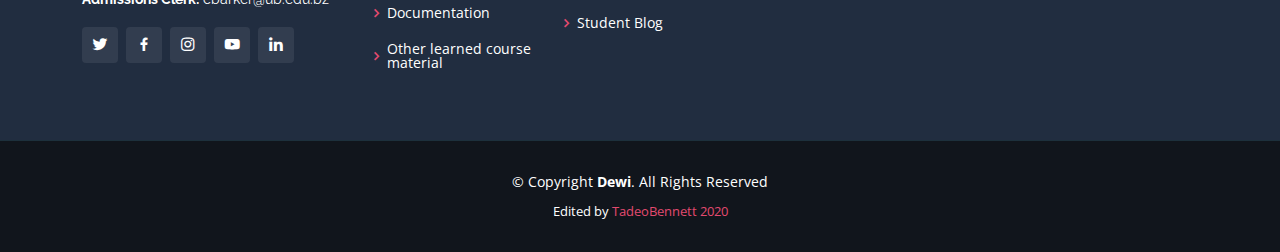
==== commit 4d789639: "Update index.html" ====
--- a/index.html
+++ b/index.html
@@ -375,12 +375,10 @@
                 <i class="bi bi-cpu"></i>
               </div>
               <div class="card-body">
-                <h5 class="card-title"><a href="#">Implementing Data Structures - Storing Arrays, Lists, Stacks, Queues,
+                <h5 class="card-title"><a href="https://docs.google.com/presentation/d/16Cx1v4XD1F5R_XiM86sWl1Kuhh1k9QxiM3rF0RBUp6w/edit?usp=sharing" target="_blank">Implementing Data Structures - Storing Arrays, Lists, Stacks, Queues,
                     Trees</a></h5>
-                <p class="card-text">Lorem, ipsum dolor sit amet consectetur adipisicing elit. Excepturi ab est at
-                  repellendus magnam possimus nesciunt, exercitationem ipsa ratione consequuntur laboriosam! Modi,
-                  error.</p>
-                <a href="#">Learn More</a>
+                <p class="card-text">Arthur goes into detail about the implementation of arrays, lists, stacks and queues. He also shares various important information about each. Click <i>Learn More</i> to view the video on Google Drive. Click the topic for the powerpoint.</p>
+                <a href="https://drive.google.com/file/d/1MjYcP7Fq6Cbmhc_ijp9u7JUm4KU-vbSQ/view" target="_blank">Learn More</a>
               </div>
             </div>
           </div>
@@ -527,12 +525,12 @@
 
           <div class="col-lg-4 col-md-6" data-aos="fade-up" data-aos-delay="300">
             <div class="member">
-              <div class="pic"><img src="assets/img/team/team-3.jpg" class="img-fluid" alt=""></div>
+              <div class="pic"><img src="assets/img/team/arthur.jpg" class="img-fluid" alt=""></div>
               <div class="member-info">
                 <h4>Arthur Butler</h4>
                 <span>Web Developer</span>
                 <div class="social">
-                  <a href=""><i class="bi bi-link-45deg"></i></a>
+                  <a href="https://arthurmelvinbutler.github.io/Arthur-Butler-FOC-final-Project/" target="_blank"><i class="bi bi-link-45deg"></i></a>
                 </div>
               </div>
             </div>
@@ -685,4 +683,4 @@
 
 </body>
 
-</html>+</html>
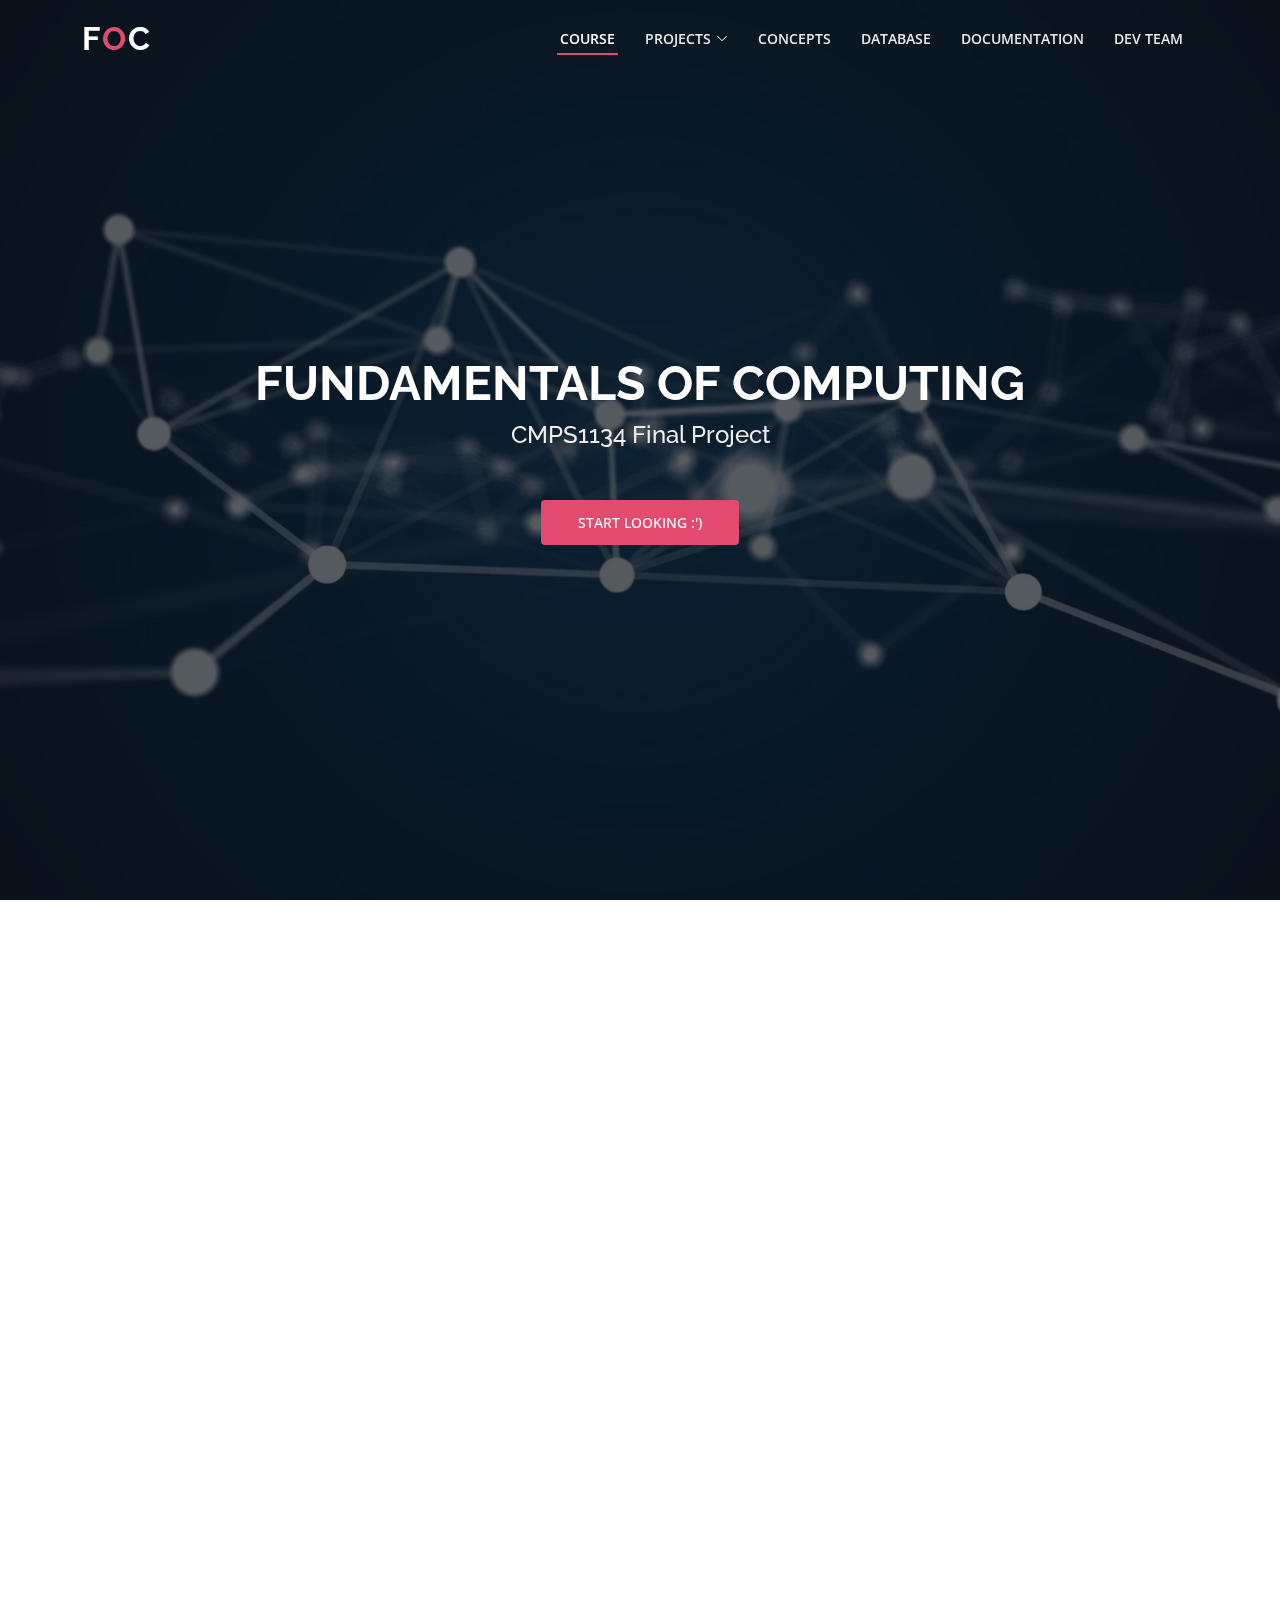
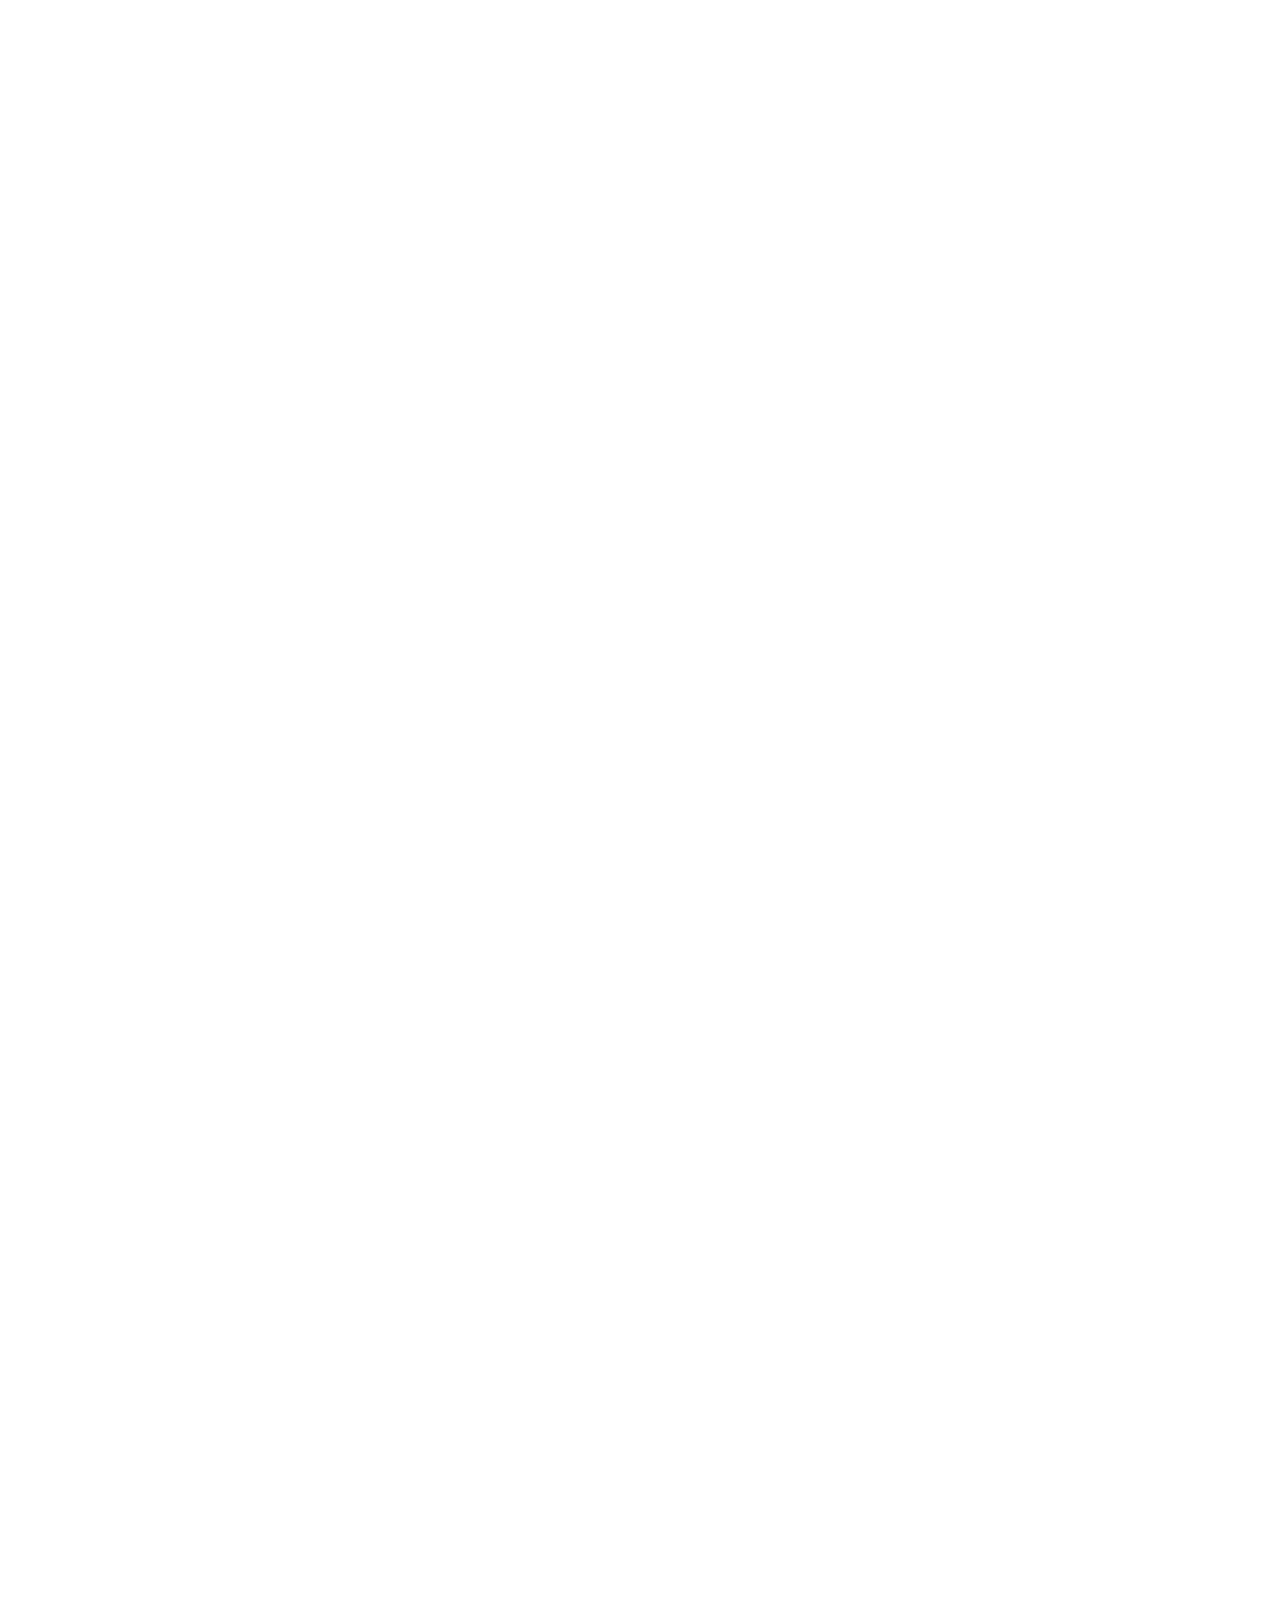
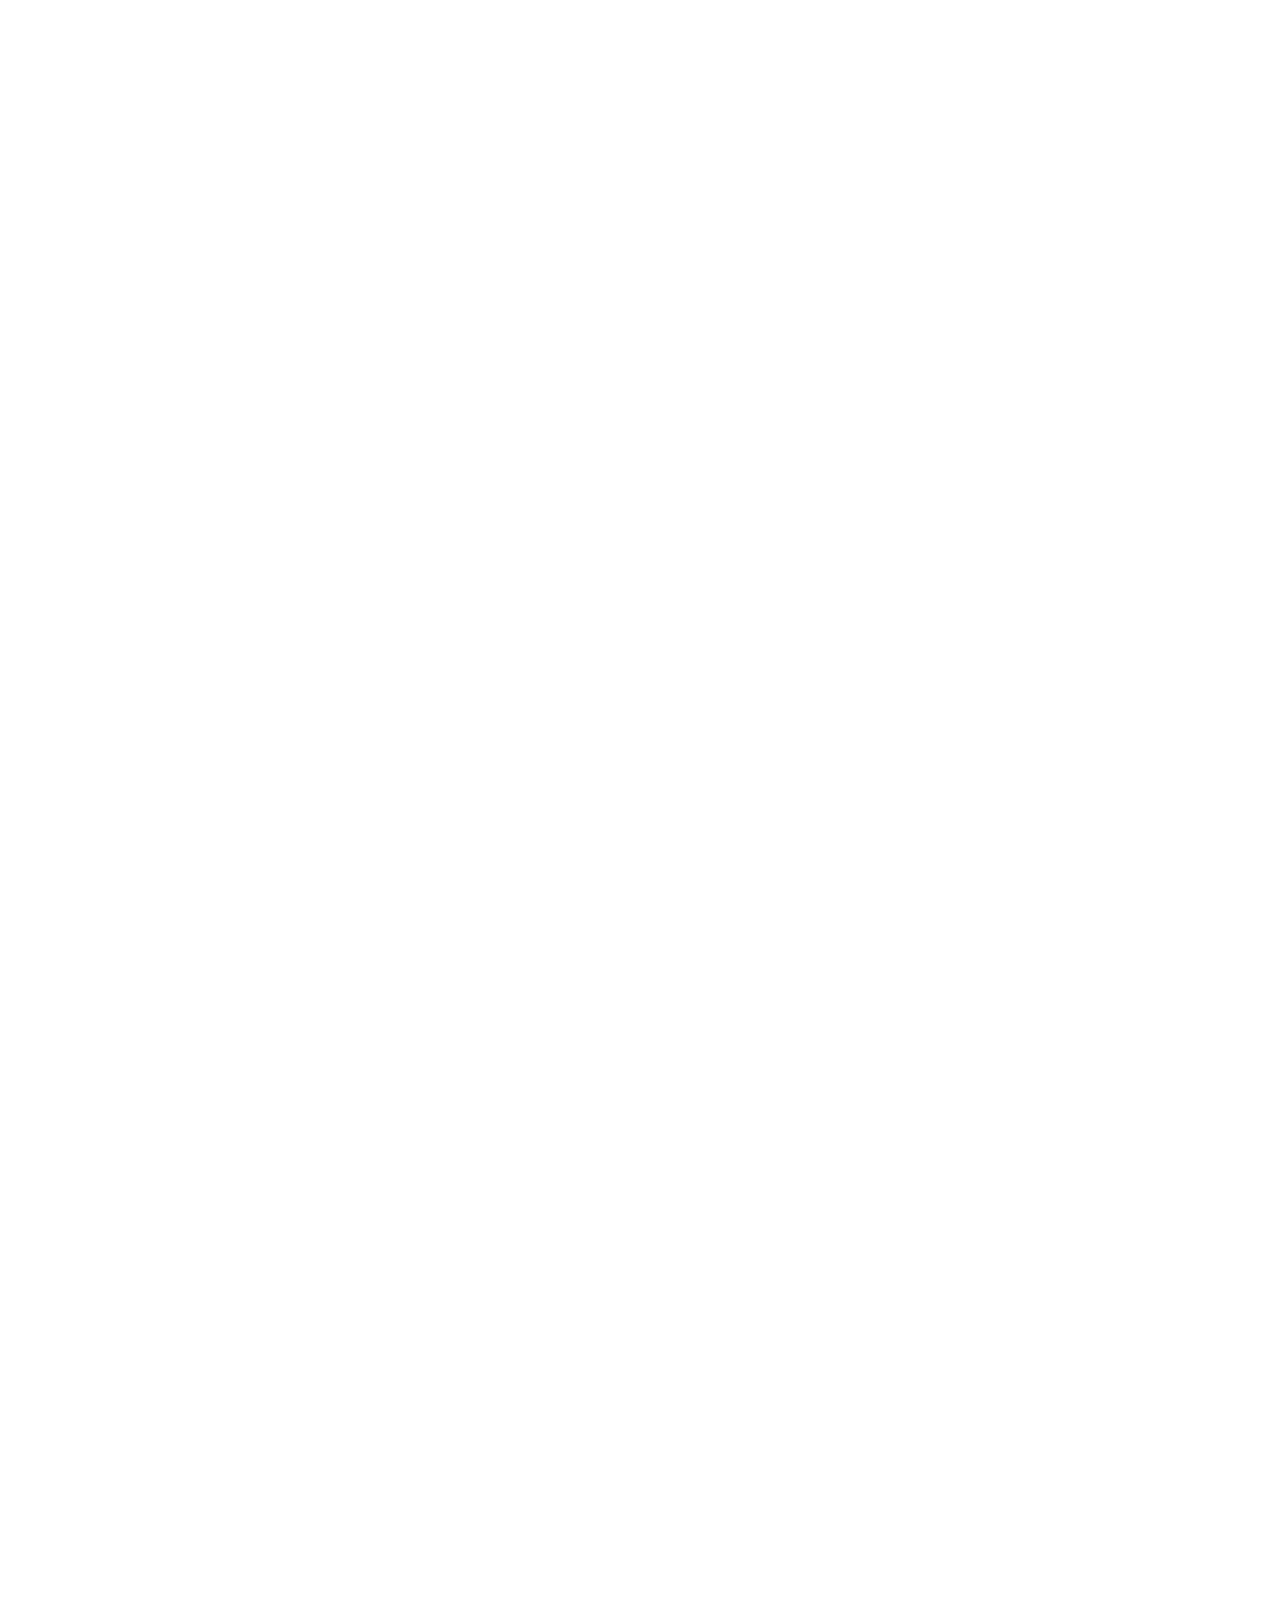
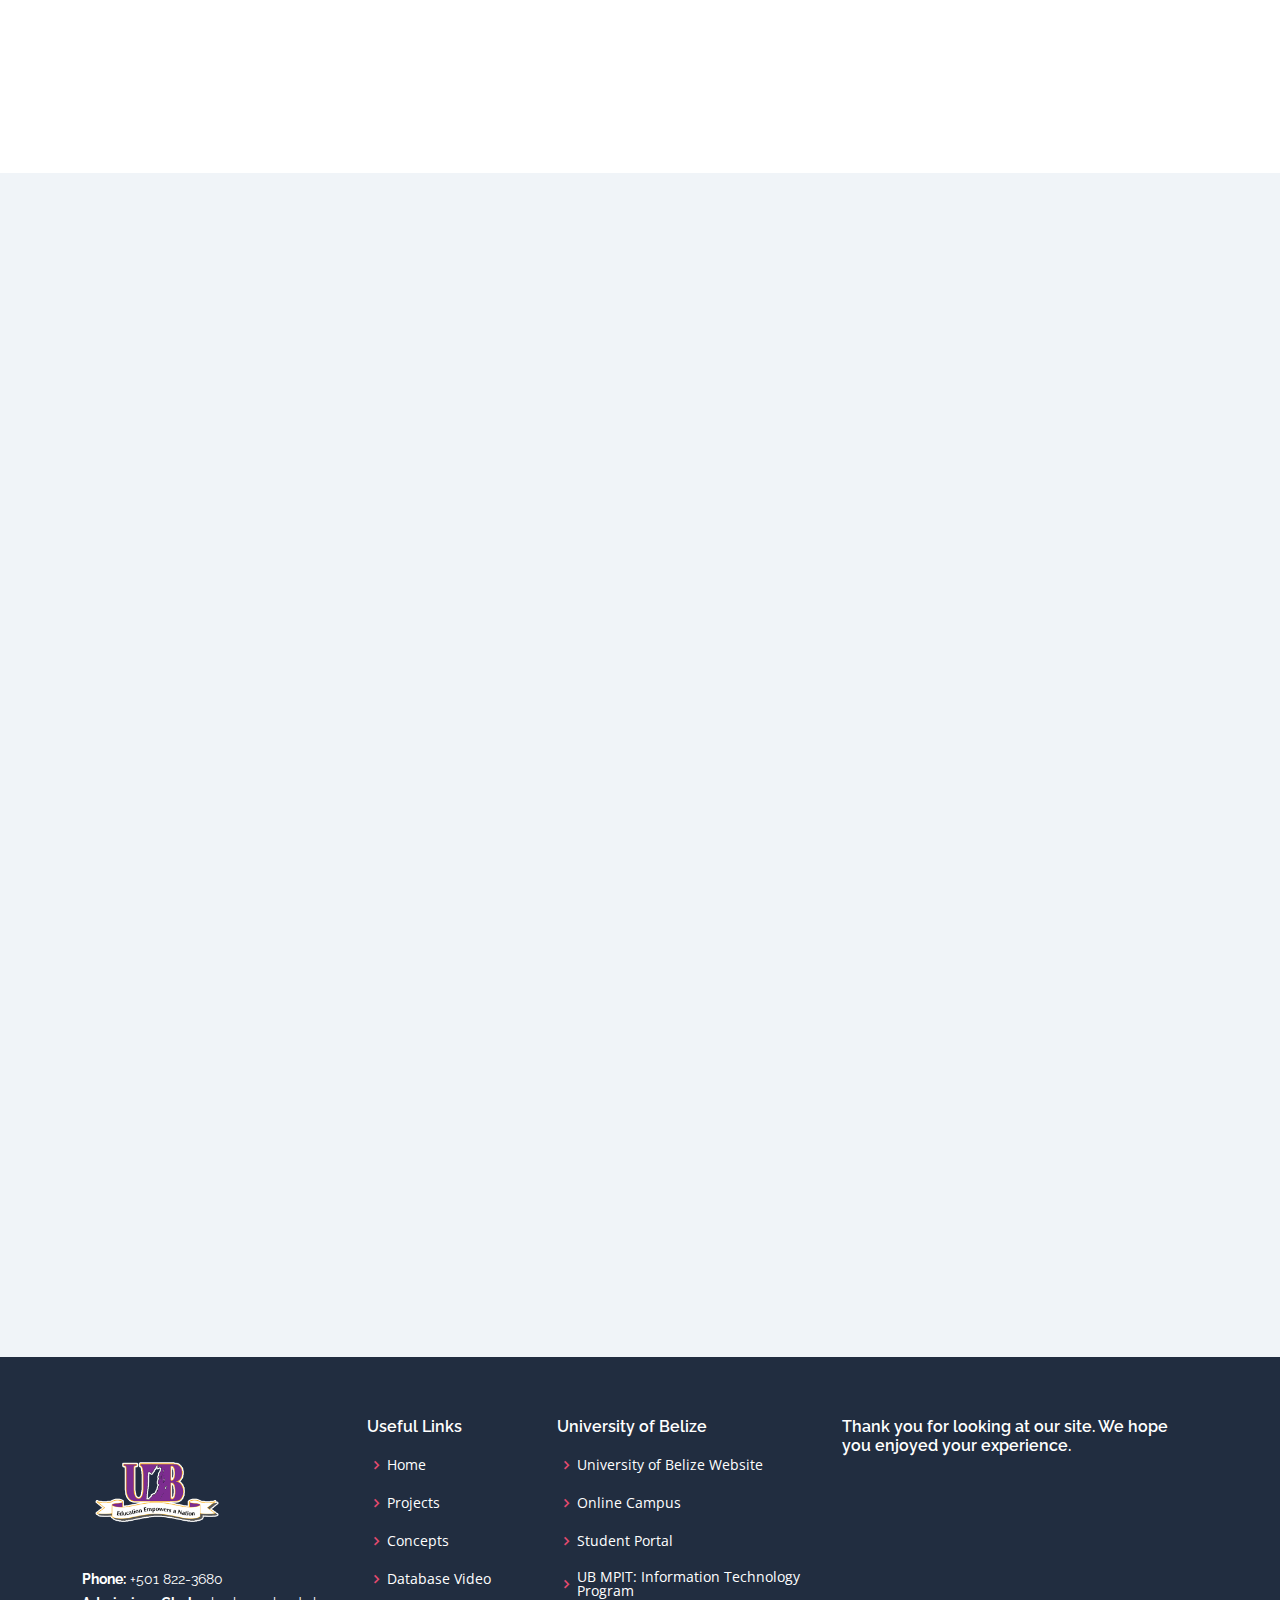
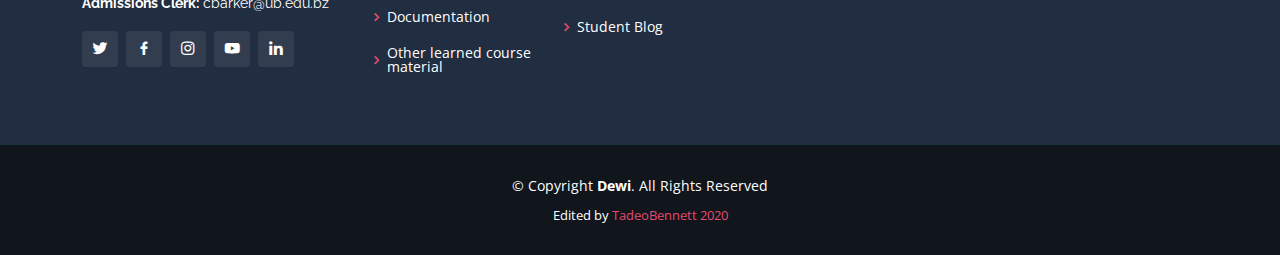
==== commit 0e929d0c: "Update index.html" ====
--- a/index.html
+++ b/index.html
@@ -538,7 +538,7 @@
 
           <div class="col-lg-4 col-md-6">
             <div class="member" data-aos="fade-up" data-aos-delay="100">
-              <div class="pic"><img src="assets/img/team/team-1.jpg" class="img-fluid" alt=""></div>
+              <div class="pic"><img src="assets/img/team/javier.jpg" class="img-fluid" alt=""></div>
               <div class="member-info">
                 <h4>Javier Castellanos</h4>
                 <span>Web Developer</span>
@@ -551,7 +551,7 @@
 
           <div class="col-lg-4 col-md-6" data-aos="fade-up" data-aos-delay="200">
             <div class="member">
-              <div class="pic"><img src="assets/img/team/team-2.jpg" class="img-fluid" alt=""></div>
+              <div class="pic"><img src="assets/img/team/lucia.jpg" class="img-fluid" alt=""></div>
               <div class="member-info">
                 <h4>Lucia Che</h4>
                 <span>Web Developer</span>
